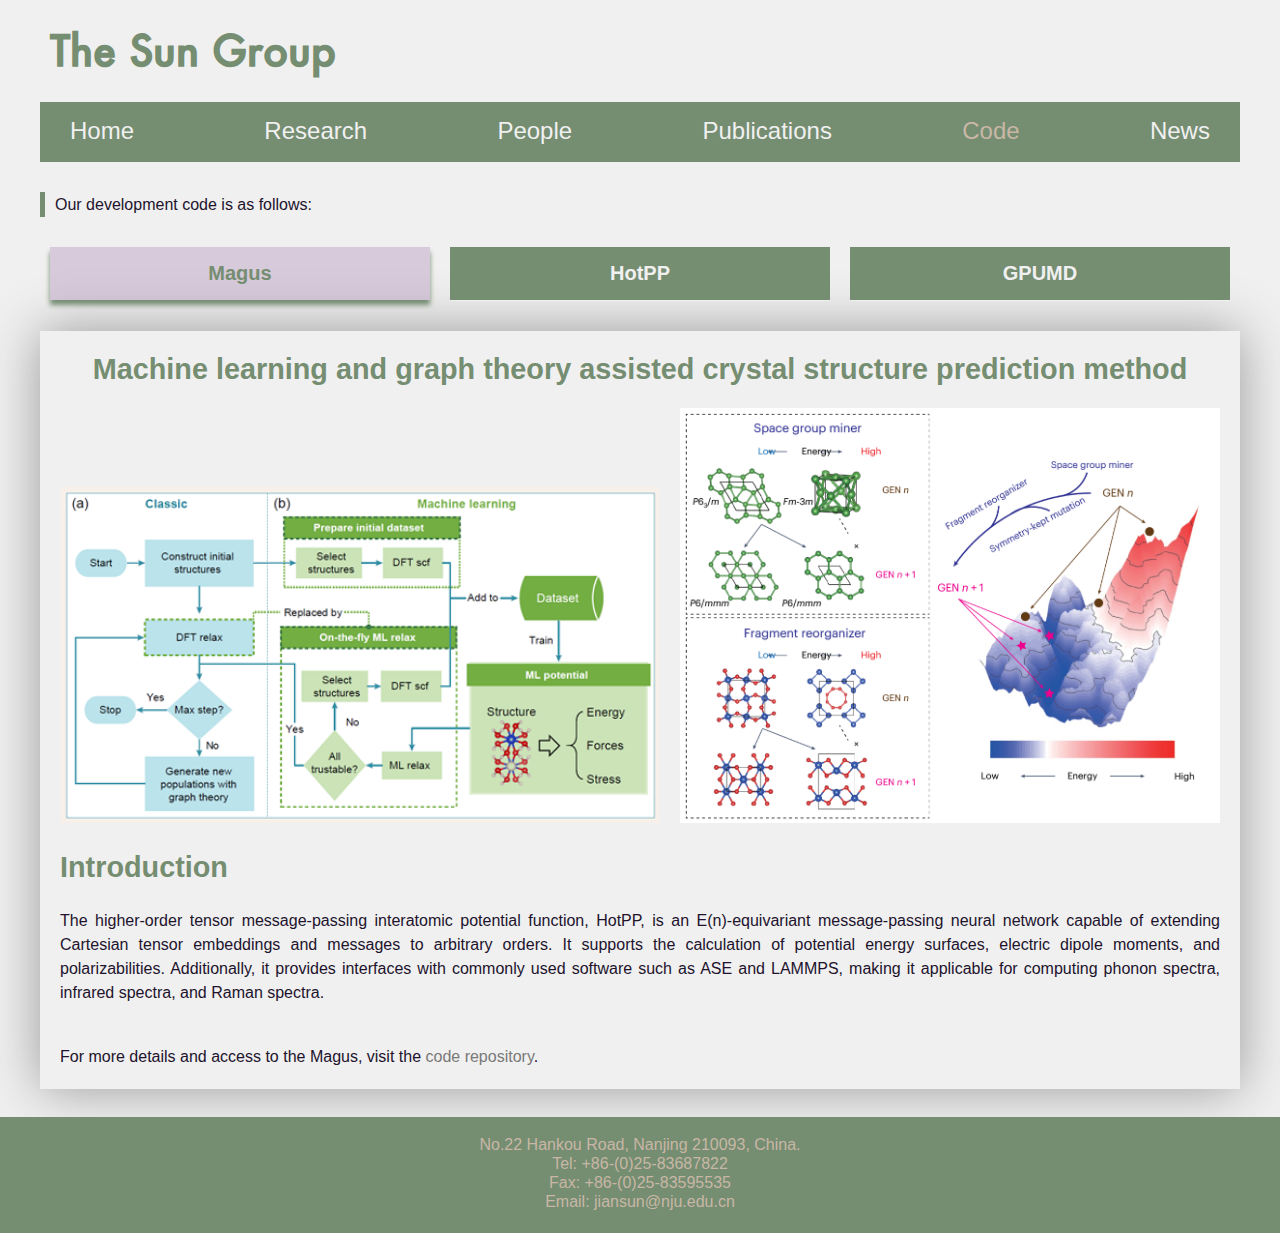
==== code.html @ 05ea0036 "web commit" ====
﻿
<!DOCTYPE html>
<html lang="en">
<head>
    <!-- Global site tag (gtag.js) - Google Analytics -->
    <script async src="https://www.googletagmanager.com/gtag/js?id=UA-117830668-1"></script>
    <script>
      window.dataLayer = window.dataLayer || [];
      function gtag(){dataLayer.push(arguments);}
      gtag('js', new Date());

      gtag('config', 'UA-117830668-1');
    </script>
    <meta charset="utf-8">
    <meta name="viewport" content="width=device-width, initial-scale=1.0">
    <!-- 这一条针对IE。使用IE最高版本渲染页面 -->
    <meta http-equiv="X-UA-Compatible" content="IE=Edge">
    <link rel="shortcut icon" href="/static/favicon.ico">
    <!--[if IE 9]>
    <link rel="stylesheet" href="/static/css/styles-ie.css">
    <![endif]-->

    <link rel="stylesheet" href="static/css/slick.css">
    <link rel="stylesheet" href="static/css/slick-theme.css">
    <link rel="stylesheet" href="static/css/styles.css">

</head>

<body>
    <div id="loading"></div>
    <!--主页-->
    <div class="container">
        <header class="page-header">
    <h1 class="lab-title"><a class="index-link" href="index.html">The Sun Group</a></h1>
    <button id="hamburger" data-bind="click: toggleNav"></button>
    <div class="clearboth"></div>
    <!--导航栏-->



    <ul class="navigation" data-bind="css: {open: navStatus() > 0}">

        <li class="nav-li">
            <a href="index.html" class="navlist-item ">Home</a>
        </li>

        <li class="nav-li">
            <a href="research.html" class="navlist-item ">Research</a>
        </li>

        <li class="nav-li">
            <a href="people.html" class="navlist-item ">People</a>
        </li>

        <li class="nav-li">
            <a href="publications.html" class="navlist-item ">Publications</a>
        </li>

        <li class="nav-li">
            <a href="" class="navlist-item nav-active">Code</a>
        </li>

        <li class="nav-li">
            <a href="news.html" class="navlist-item ">News</a>
        </li>

    </ul>


</header>


        <section class="main-content">
            <div class="intro">
                <p>Our development code is as follows:</p>
            </div>
            <div class="main-body">
                <ul class="achievements-title-list" data-bind="foreach: achievementsList">
                    <li class="achievement-title-item" data-bind="text: short, click: $parent.updateAchievement, css: {selected: short === $parent.currentAchievement().short}"></li>
                </ul>
                <article class="achievement-details" data-bind="with: currentAchievement">
                    <h3 class="full-title" data-bind="html: title"></h3>
                    <div data-bind="html: mediaCode"></div>
                    <div class="description" data-bind="foreach: details">
                        <p class="portion" data-bind="html: $data"></p>
                    </div>
                </article>
            </div>
        </section>
        <div class="clearboth"></div>
        <!--底部-->
        <footer class="page-footer">
            <p class="address">No.22 Hankou Road, Nanjing 210093, China.</p>
            <p class="address">Tel: +86-(0)25-83687822</p>
            <p class="address">Fax: +86-(0)25-83595535</p>
            <p class="address">Email: jiansun@nju.edu.cn</p>
        </footer>
<button id="go-top"></button>
</div>

    <script src="static/js/jquery-3.1.0.min.js"></script>
    <script src="static/js/knockout-3.4.0.js"></script>
    <script src="static/js/ko-code.js"></script>
    <script src="static/js/basic.js"></script>

</body>
</html>
---- static/css/styles.css ----
﻿/* 声明 WebFont */
@font-face {
    font-family: 'futura';
    src: url('../font/futura.eot');
    src:
    /* 此行是为了获取IE嵌入权限 */
    url('../font/futura.eot') format('embedded-opentype'),
    /* 此行是为了嵌入正常ttf字体文件，供大多数浏览器使用 */
    url('../font/futura.ttf') format('truetype');
}

/* reset，使各大浏览器显示效果一致 */
html,
body,
div,
span,
object,
iframe,
h1,
h2,
h3,
h4,
h5,
h6,
p,
blockquote,
pre,
a,
address,
code,
em,
img,
strong,
b,
u,
i,
dl,
dt,
dd,
ol,
ul,
li,
form,
label,
legend,
table,
caption,
tbody,
tfoot,
thead,
tr,
th,
td,
article,
aside,
canvas,
details,
embed,
figure,
figcaption,
footer,
header,
menu,
nav,
section,
time,
audio,
video {
    margin: 0;
    padding: 0;
    border: 0;
    font-size: 100%;
    font: inherit;
    vertical-align: baseline;
}
/* HTML5 display-role reset for older browsers */
article,
aside,
details,
figcaption,
figure,
footer,
header,
menu,
nav,
section {
    display: block;
}
body {
    line-height: 1;
}
ol,
ul,
li {
    list-style: none;
    line-height: normal;
}
blockquote,
q {
    quotes: none;
}
blockquote:before,
blockquote:after,
q:before,
q:after {
    content: '';
    content: none;
}
table {
    border-collapse: collapse;
    border-spacing: 0;
}
a {
    color: #797979;
    text-decoration: none;
}

a:hover {
    color: #c8b7a6;
}

.clearboth {
    clear: both;
}

html {
    height: 100%;
    -webkit-box-sizing: border-box;
    -moz-box-sizing: border-box;
    box-sizing: border-box;
}

*,
*:before,
*:after {
    -webkit-box-sizing: inherit;
    -moz-box-sizing: inherit;
    box-sizing: inherit;
}

body {
    min-height: 100%;
    position: relative;
    padding-bottom: 9rem;
}

html,
body,
section,
.container {
    width: 100%;
    margin: 0 auto;
    background-color: #f0f0f0;
    font-family: Helvetica, Arial, sans-serif;
}

.container {
    display: none;
}

#loading {
    width: 40px;
    height: 40px;
    background-color: #758d71;

    margin: 100px auto;
    -webkit-animation: sk-rotateplane 1.2s infinite ease-in-out;
    animation: sk-rotateplane 1.2s infinite ease-in-out;
}

@-webkit-keyframes sk-rotateplane {
    0% { -webkit-transform: perspective(120px) }
    50% { -webkit-transform: perspective(120px) rotateY(180deg) }
    100% { -webkit-transform: perspective(120px) rotateY(180deg)  rotateX(180deg) }
}

@keyframes sk-rotateplane {
    0% {
        transform: perspective(120px) rotateX(0deg) rotateY(0deg);
        -webkit-transform: perspective(120px) rotateX(0deg) rotateY(0deg)
    } 50% {
        transform: perspective(120px) rotateX(-180.1deg) rotateY(0deg);
        -webkit-transform: perspective(120px) rotateX(-180.1deg) rotateY(0deg)
    } 100% {
        transform: perspective(120px) rotateX(-180deg) rotateY(-179.9deg);
        -webkit-transform: perspective(120px) rotateX(-180deg) rotateY(-179.9deg);
    }
}

h1,h2,h3,h4,h5{
    font-weight: bold;
    color: #758d71;
}
h1{
    font-size: 2.6em;
    line-height: 2.45em;
}
h2{
    font-size: 2.1em;
    line-height: 1.9em;
}
h3{
    font-size: 1.8em;
    line-height: 1.65em;
}
h4{
    font-size: 1.65em;
    line-height: 1.4em;
}
h5{
    font-size: 1.4em;
    line-height: 1.25em;
}

p {
    color: #22132d;
}

button:hover {
    cursor: pointer;
}

.italic {
    font-style: italic;
}

.bold {
    font-weight: bold;
}

.page-header {
    border-bottom: 2px solid #758d71;
}

.lab-title {
    padding-left: 10px;
    font-family: 'futura', Helvetica, Arial, sans-serif;
    font-weight: bold;
}

.index-link {
    color: #758d71;
}

#hamburger {
    width: 30px;
    height: 30px;
    border: none;
    padding: 0;
    outline: none;
    background-color: rgba(0, 0, 0, 0);
    background-image: url('../image/hamburger.png');
    background-repeat: no-repeat;
    background-size: 30px 30px;
    z-index: 10;
    position: fixed;
    right: 1em;
    top: 35px;
}

.navigation {
    width: 100%;
    text-align: center;
    background-color: #758d71;
    z-index: 10;
    position: fixed;
    opacity: 0.8;
    /* This trasform moves the drawer off canvas. */
    -webkit-transform: translate(-100%, 0);
    -ms-transform: translate(-100%, 0);
    transform: translate(-100%, 0);
    /* Optionally, we animate the drawer. */
    transition: transform 0.3s ease;
}

.open {
    -webkit-transform: translate(0, 0);
    transform: translate(0, 0);
}

.nav-li {
    font-size: 24px;
    color: #f0f0f0;
    padding: 15px 0;
    border-bottom: 1px solid #f0f0f0;
}

.nav-li:last-child {
    border-bottom: none;
}

.navlist-item {
    color: #f0f0f0;
}

.intro {
    margin: 30px auto;
    padding: 0 10px;
    text-align: justify;
    font-size: 16px;
    line-height: 25px;
    border-left: 5px solid #758d71;
}

.page-footer {
    width: 100%;
    background-color: #758d71;
    margin: 20px auto 0 auto;
    padding: 20px 0;
    text-align: center;
    position: absolute;
    bottom: 0;
}

.address {
    color: #c8b7a6;
    margin-bottom: 3px; /* 调整元素间的间距 */
}

.footer-table {
    margin: 0 auto;
}

.footer-item {
    padding: 0 15px ;
}

#footer-mid-item {
    border-left: 1px solid #c8b7a6;
    border-right: 1px solid #c8b7a6;
}

.lab-website {
    display: block;
    margin: 10px 0;
}

#go-top {
    visibility: hidden;
    width: 50px;
    height: 50px;
    border: none;
    padding: 0;
    outline: none;
    background-color: rgba(0, 0, 0, 0);
    background-image: url('../image/top.png');
    background-repeat: no-repeat;
    background-size: 50px 50px;
    z-index: 10;
    opacity: 0.5;
    position: fixed;
    right: 1em;
    bottom: 1em;
}

#go-top:hover {
    opacity: 1;
}

@media screen and (min-width: 720px) {
    #hamburger {
        display: none;
    }

    .navigation {
        -webkit-transform: translate(0, 0);
        transform: translate(0, 0);
        position: static;
        opacity: 1;
        display: flex;
        flex-wrap: wrap;
        align-content: center;
        justify-content: space-between;
    }

    .nav-li {
        border-bottom: none;
    }

    .navlist-item {
        padding: 0 8px;
    }
}

@media screen and (min-width: 1200px) {
    .page-header,
    .navigation,
    .main-content {
        width: 1200px;
        margin: 0 auto;
    }

    .navlist-item {
        padding: 0 30px;
    }
}

.beta {
    font-size: 14px;
    font-weight: normal;
    padding-left: 5px;
}

/* 为iphone和ipod设置，隐藏video的控制按钮 */
video::-webkit-media-controls-play-button,
video::-webkit-media-controls-start-playback-button {
    opacity: 0;
    pointer-events: none;
    width: 5px;
}

.nav-active {
    color: #c8b7a6;
}

/* index page */
.intro-main {
    margin: 0 auto;
    display: flex;
    flex-wrap: wrap;
    flex-direction: row;
    align-content: center;
    justify-content: space-around;
}

.intro-achievements {
    max-width: 350px;
    text-align: center;
    box-shadow: 0 0 50px #999;
    margin: 0 auto 20px auto;
}

.achievements-title {
    overflow: hidden; /*溢出截取*/
    text-overflow: ellipsis; /*省略超出部分*/
    font-size: 18px;
    font-weight: bold;
}

.achievement-link {
    color: #758d71;
}

.main-images {
    width: 100%;
    padding-bottom: 10px;
}

.abstract {
    padding: 10px 15px;
    text-align: justify;
    line-height: 25px;
}

/* research page */
.main-body {
    text-align: center;
}

.achievements-title-list {
    margin-bottom: 30px;
}

.achievement-title-item {
    width: 100%;
    display: inline-block;
    padding: 15px;
    border-bottom: 1px solid #f0f0f0;
    font-size: 20px;
    font-weight: bold;
    color: #f0f0f0;
    background-color: #758d71;
}

.achievement-title-item:hover {
    color: #c8b7a6;
    cursor: pointer;
}

.selected {
    color: #758d71;
    background-color: rgba(187, 48, 215, 0.2);
    border-bottom: none;
    box-shadow: 0 5px 5px 0 #758d71;
    transition: all 0.3s ease;
}

.achievement-details {
    box-shadow: 0 0 50px #999;
    transition: opacity 0.2s ease;
}

.full-title {
    padding: 15px 0;
}

.main-images {
    width: 100%;
    max-width: 388px;
    padding-bottom: 10px;
}

.description {
    text-align: left;
}

.portion {
    line-height: 1.5em;
    padding: 10px;
    text-align: justify;
}

.paper-link {
    color: #758d71;
}

.indices-list {
    list-style: disc inside none;
    border-left: 5px solid #758d71;
    padding-left: 10px;
}

.research-item-name {
    font-size: 1.2em;
    font-weight: bold;
}

.indices-item {
    list-style: inherit;
    line-height: 1.5em;
}

.item-title {
    text-align: left;
}

.inside-list {
    list-style: circle inside none;
    padding-left: 10px;
}

.inside-item {
    list-style: inherit;
    line-height: 1.5em;
}

@media screen and (min-width: 500px) {
    .achievements-title-list {
        display: flex;
        justify-content: space-between; /* 自适应调整间距 */
        align-items: center; /* 垂直居中 */
    }

    .achievement-title-item {
        flex: 1; /* 让每个元素自适应宽度 */
        margin: 0 10px; /* 设置元素之间的间距 */
    }
}

/* research页面的子页面 */
.research-item-container {
  margin: 20px 10px;
}

.research-video {
  display: block;
  width: 100%;
  max-width: 540px;
  margin: 20px auto;
}

/* publication page */
/* 年份导航条 */
.timeline {
    width: 100%;
    background: -prefix-radial-gradient(#999 10%, #f0f0f0);
    background: radial-gradient(#999 10%, #f0f0f0);
}

/* 年份导航条在页面向下滚动时，固定在屏幕头部 */
.sticky {
    position: fixed;
    top: 0;
    left: 0;
    right: 0;
    margin: auto;
    box-shadow: 0 0 50px #999;
    z-index: 1;
}

/* 当导航条变为fixed时，用这个占位 */
.occupy {
    width: 1px;
    height: 56px;
    display: none;
}

.slick-nav {
    width: calc(100% - 50px);
    padding: 20px 0 1px 0;
    text-align: center;
    position: relative;
    opacity: 0.8;
}

.slick-nav:hover {
    opacity: 1;
}

.slick-list {
    border-bottom: 1px dashed #758d71;
    height: 35px;
}

.slick-item {
    height: 18px;
}

.slick-link {
    position: relative;
    display: inline-block;
}

.slick-link::after {
    position: absolute;
    content: '';
    width: 5px;
    height: 5px;
    background-color: #c8b7a6;
    top: 29px;
    left: calc(50% - 5px);
}

.slick-prev:before, .slick-next:before {
    color: #758d71;
}

.publication-main-content {
    position: relative;
}

/* 时间轴背景竖线 */
.publication-main-content::before {
    content: '';
    position: absolute;
    left: 18px;
    height: 100%;
    width: 4px;
    background-color: #758d71;
    opacity: 0.3;
}

.year-collection {
    box-shadow: 0 0 50px #999;
    margin-bottom: 15px;
    padding: 10px;
    position: relative;
    padding-left: 40px;
}

.year-collection::before {
    position: absolute;
    content: '';
    top: 26px;
    left: 11px;
    width: 18px;
    height: 18px;
    background-color: #c8b7a6;
    border-radius: 50%;
}

.year {
    position: absolute;
    top: 18px;
    left: 50px;
    transition: all 0.5s ease;
}

.year:hover {
    -webkit-transform: scale(1.2);
    transform: scale(1.2);
    color: #c8b7a6;
    cursor: pointer;
}

/* 当点击年度导航条中的年份链接时，用此暗锚修复内容与导航条重叠的问题
segmentfault链接：https://segmentfault.com/q/1010000000124208 */
.target-fix {
    position: relative;
    top: -56px;
    display: block;
    height: 0;
    /*chrome doesn't recognize the anchor if overflow is hidden.*/
    /*overflow: hidden;*/
}

.current-year {
    -webkit-transform: scale(1.2);
    transform: scale(1.2);
    color: #c8b7a6;
    cursor: pointer;
}

.paper-list {
    margin-top: 55px;
    list-style: disc inside none;
    text-align: justify;
}

.paper {
    list-style: inherit;
    line-height: 1.5em;
    padding: 10px 0;
}

.paper-link {
    text-decoration: underline;
    color: #8fb189;
    font-size: 18px;
    font-weight: bold;

}

@media screen and (min-width: 1200px) {
    .timeline {
        width: 1200px;
        margin: 0 auto;
    }
}

/* 以下代码参考自https://codyhouse.co/gem/vertical-timeline/，
目的是加载publication每年的内容时，有个动画效果 */
.is-hidden {
    visibility: hidden;
}

.bounce-in {
    visibility: visible;
    -webkit-animation: cd-bounce-1 0.6s;
    -moz-animation: cd-bounce-1 0.6s;
    animation: cd-bounce-1 0.6s;
}

@-webkit-keyframes cd-bounce-1 {
    0% {
        opacity: 0;
        -webkit-transform: scale(0.8);
    }

    100% {
        -webkit-transform: scale(1);
    }
}
@-moz-keyframes cd-bounce-1 {
    0% {
        opacity: 0;
        -moz-transform: scale(0.8);
    }

    100% {
        -moz-transform: scale(1);
    }
}
@keyframes cd-bounce-1 {
    0% {
        opacity: 0;
        -webkit-transform: scale(0.8);
        -moz-transform: scale(0.8);
        -ms-transform: scale(0.8);
        -o-transform: scale(0.8);
        transform: scale(0.8);
    }

    100% {
        -webkit-transform: scale(1);
        -moz-transform: scale(1);
        -ms-transform: scale(1);
        -o-transform: scale(1);
        transform: scale(1);
    }
}

/* pepople page */
.entypo-globe:before {
    content: '\1F30E';
    color: #758d71;
}

.entypo-users:before {
    content: '\1f465';
    color: #758d71;
}

img {
    max-width: 100%;
}

.people-main-content {
    margin-top: 0;
}

.card {
    box-shadow: 0 0 50px #999;
    margin-bottom: 15px;
    text-align: center;
}

.boss {
    padding-top: 5px;
}

#boss-img {
    border-radius: 50%;
    width: 200px;
    margin: 10px 0;
}

.boss-name-chinese {
    font-family: 'Microsoft YaHei', '微软雅黑', 'Hiragino Sans GB', '冬青黑体',  sans-serif;
}

#boss-biography {
    display: block;
    margin: 10px auto;
    width: 120px;
    background-color: #758d71;
    color: #f0f0f0;
    box-shadow: 0 0 50px #999;
    font-weight: bold;
    text-align: center;
    padding: 10px;
}

#boss-biography:hover {
    color: #c8b7a6;
}

.boss-contact {
    text-align: left;
    padding-left: 15px;
    padding-bottom: 15px;
}

.purple {
    color: #758d71;
}

.boss-contact-head {
    padding: 15px;
    border-top: 1px solid #758d71;
    text-align: left;
}

.boss-contact-item {
    padding: 3px 20px;
}

.boss-contact-link {
    color: #22132d;
    text-decoration: underline;
}

.degree {
    text-align: left;
    padding: 15px 10px;
}

.member-item {
    margin-bottom: 15px;
    padding: 15px 0;
}

.menber-img {
    border-radius: 50%;
    width: 150px;
}

.alumni {
    text-decoration: underline;
}

.alumni:hover {
    cursor: pointer;
    color: #c8b7a6;
}

/* pop up box */
#overlay{
    position: fixed;
    top: 0;
    left: 0;
    width: 100%;
    height: 100%;
    background-color: rgba(0, 0, 0, 0.8);
    z-index: 1001;
    transition: all 0.3s ease;
}

/* pop up box */
#alumni-box {
    position: fixed;
    top: calc(25% + 30px);
    left: 0;
    right: 0;
    width: 100%;
    height: 50%;
    background-color: #f0f0f0;
    z-index: 1002;
    overflow: auto;
    padding-top: 20px;
    margin: auto;
    -webkit-transition: opacity 0.3s ease;
    -moz-transition: opacity 0.3s ease;
    -ms-transition: opacity 0.3s ease;
    transition: opacity 0.3s ease;
}

#alumni-header {
    width: 100%;
    height: 30px;
    background-color: #758d71;
    position: fixed;
    top: 25%;
    z-index: 1003;
    margin: auto;
    left: 0;
    right: 0;
    -webkit-transition: opacity 0.3s ease;
    -moz-transition: opacity 0.3s ease;
    -ms-transition: opacity 0.3s ease;
    transition: opacity 0.3s ease;
}

#close-alumni {
    font-size: 15px;
    position: absolute;
    right: 10px;
    top: 5px;
}

#alumni-body {
    text-align: left;
    padding: 10px;
    display: flex;
    flex-wrap: wrap;
    justify-content: center;
}

.alumni-school {
    text-align: center;
}

.alumni-degree {
    margin: 15px;
    width: 200px;
}

.alumni-member-list {
    height: 128px;
    overflow: auto;
}

.nooverflow {
    overflow: hidden;
    padding-right: 16px;
}

.beneath {
    opacity: 0;
    visibility: hidden;
}

/* responsive design */
@media screen and (min-width: 480px) {
    .boss,
    .member-list {
        display: flex;
        flex-wrap: wrap;
        justify-content: center;
        align-items: center;
    }

    #boss-img-area {
        width: 45%;
        text-align: center;
        padding: 0 10px;
    }

    .boss-info {
        width: 50%;
    }

    .boss-more {
        width: 50%;
    }

    .boss-contact-head {
        border-top: none;
    }

    .boss-contact {
        width: 100%;
    }

    .boss-contact-head {
        display: block;
        width: 100%;
    }

    .member-list {
        justify-content: space-around;
    }

    .member-item {
        margin: 10px;
        padding: 10px;
    }
}

@media screen and (min-width: 520px) {
    #alumni-box {
        width: 520px;
    }

    #alumni-header {
        width: 520px;
    }
}

@media screen and (min-width: 720px) {
    .boss-info {
        width: 40%;
    }

    .boss-more {
        width: 60%;
    }
}

@media screen and (min-width: 1080px) {
    .boss-contact {
        padding-left: 5%;
    }

    .member-list {
        justify-content: flex-start;
    }

    .member-item {
        padding: 15px;
    }
}

/* sctructure page */
#research-orientation {
    text-align: center;
}

.orientation-item {
    width: 100%;
    display: inline-block;
    padding: 15px;
    border-bottom: 1px solid #f0f0f0;
    font-size: 20px;
    font-weight: bold;
    color: #f0f0f0;
    background-color: #758d71;
}

.orientation-item:hover {
    color: #c8b7a6;
    cursor: pointer;
}

.selected {
    color: #758d71;
    background-color: rgba(116, 52, 129, 0.2);
    border-bottom: none;
    box-shadow: 0 5px 5px 0 #758d71;
    transition: all 0.3s ease;
}

.current-orientation {
    transition: opacity 0.2s ease;
}

.category-item {
    box-shadow: 0 0 50px #999;
    margin-bottom: 15px;
}

.category-name {
    padding: 15px;
}

.sub-category-list {
    padding: 0 15px;
}

.vice-name {
    padding-left: 15px;
}

.item-info {
    display: flex;
    flex-wrap: wrap;
}

.item-content {
    width: 145px;
    text-align: center;
    display: inline-block;
    margin-bottom: 20px;
    vertical-align: top;
}

.item-name {
    line-height: 56px;
}

.item-name-inside {
    display: inline-block;
    vertical-align: middle;
    line-height: normal;
}

.item-thumbnail:hover {
    cursor: pointer;
}

/* 弹出对话框相关元素设置 */
#current-structure {
    margin-bottom: 50px;
}

#overlay{
    position: fixed;
    top: 0;
    left: 0;
    width: 100%;
    height: 100%;
    background-color: rgba(0, 0, 0, 0.8);
    z-index: 1001;
    transition: all 0.3s ease;
}

.beneath {
    opacity: 0;
    visibility: hidden;
}

#popup-header {
    width: 100%;
    height: 30px;
    background-color: #758d71;
    margin-bottom: 10px;
}

#closeit {
    float: right;
    font-size: 15px;
    position: relative;
    right: 10px;
    top: 5px;
}

#closeit:hover {
    cursor: pointer;
}

#popup-structure {
    position: fixed;
    top: calc(15% + 10px);
    left: 0;
    right: 0;
    width: 100%;
    max-width: 600px;
    height: 70%;
    background-color: #f0f0f0;
    z-index: 1002;
    margin: auto;
    -webkit-transition: opacity 0.3s ease;
    -moz-transition: opacity 0.3s ease;
    -ms-transition: opacity 0.3s ease;
    transition: opacity 0.3s ease;
}

#popup-body {
    padding: 10px;
    height: calc(100% - 40px);
    overflow: auto;
    text-align: center;
}

.large-img {
    margin: 10px 0;
    max-width: 100%;
}

.describtion {
    text-align: left;
    padding: 5px 30px;
    line-height: 20px;
}

/* 禁止窗口弹出后，滚动页面 */
.nooverflow {
    overflow: hidden;
    padding-right: 16px;
}

@media screen and (max-width: 620px) {
    .item-info {
        justify-content: space-around;
    }
}

@media screen and (min-width: 720px) {
    #research-orientation {
        height: 76px;
    }

    .orientation-item {
        width: calc(24% - 4px);
        height: 100%;
        line-height: 15px;
        vertical-align: middle;
    }

    .orientation-item:after{
        display: inline-block;
        width: 0;
        height: 100%;
        vertical-align: middle;
        content: '';
    }
}

/* lab event page */
.lab-event-intro {
    text-align: center;
}

.scholl-logo {
    width: calc(50% - 5px);
    max-width: 200px;
}

#tsinghua-event-tags {
    text-align: center;
}

.event-title {
    width: 100%;
    display: inline-block;
    padding: 15px;
    border-bottom: 1px solid #f0f0f0;
    font-size: 20px;
    font-weight: bold;
    color: #f0f0f0;
    background-color: #758d71;
}

.event-title:hover {
    color: #c8b7a6;
    cursor: pointer;
}

.selected {
    color: #758d71;
    background-color: rgba(116, 52, 129, 0.2);
    border-bottom: none;
    box-shadow: 0 5px 5px 0 #758d71;
    transition: all 0.3s ease;
}

.current-event-item {
    padding: 10px;
    margin-bottom: 15px;
    box-shadow: 0 0 50px #999;
}

.name {
    padding: 10px 0;
}

.awards {
    list-style: disc inside none;
}

.award {
    list-style: inherit;
    line-height: 1.5em;
    text-align: justify;
}

.happy-pics {
    display: block;
    max-width: 100%;
    margin: 20px auto;
    box-shadow: 0 0 50px #999;
}

@media screen and (min-width: 610px) {
    .event-title {
        width: 30%;
    }
}

@media screen and (min-width: 720px) {
    .happy-pics {
        display: inline-block;
        width: calc(50% - 42.5px);
        margin: 20px;
    }
}

/* 404 page */
.error-main-content {
    text-align: center;
    padding-top: 30px;
}

.error-img {
    width: 100%;
    max-width: 400px;
}

@media screen and (min-width: 720px) {
    .error-main-content {
        padding-top: 180px;
    }
}


.image-container {
    display: flex;
    justify-content: center;  /* 水平居中 */
    gap: 15px;                /* 图片间距替代 margin-left/margin-right */
  }
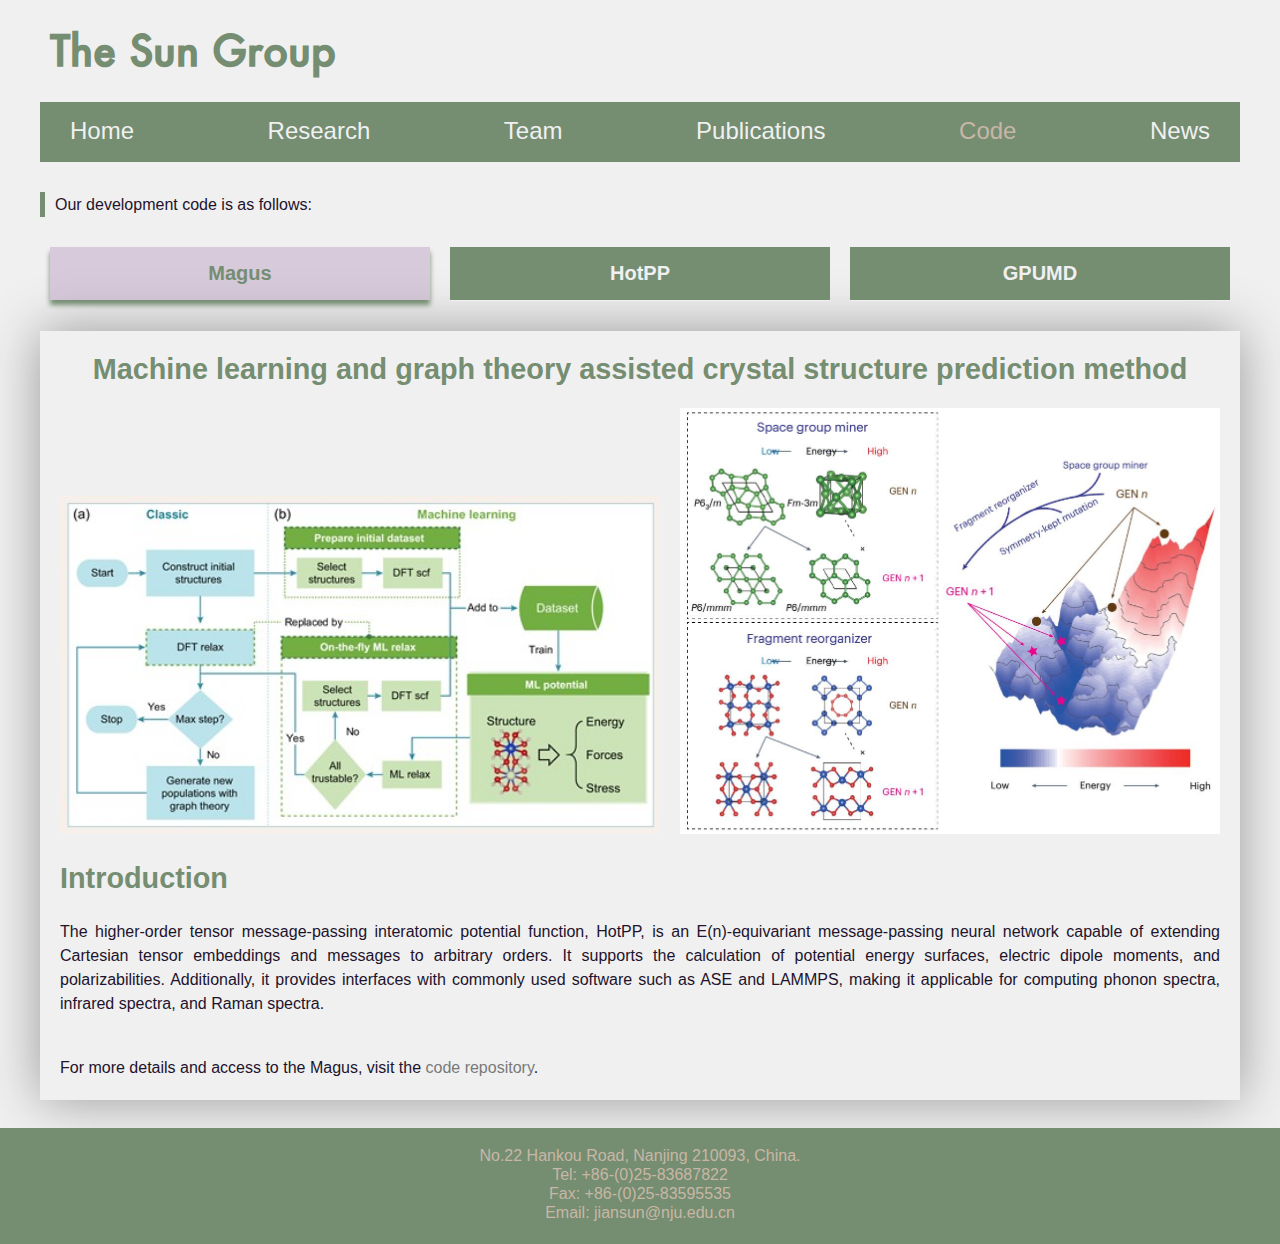
==== commit 05bc66ad: "new change" ====
--- a/code.html
+++ b/code.html
@@ -49,7 +49,7 @@
         </li>
 
         <li class="nav-li">
-            <a href="people.html" class="navlist-item ">People</a>
+            <a href="Team.html" class="navlist-item ">Team</a>
         </li>
 
         <li class="nav-li">
--- a/static/css/styles.css
+++ b/static/css/styles.css
@@ -795,7 +795,7 @@
     max-width: 100%;
 }
 
-.people-main-content {
+.Team-main-content {
     margin-top: 0;
 }
 
@@ -872,6 +872,7 @@
 
 .menber-img {
     border-radius: 50%;
+    height: 150px;
     width: 150px;
 }
 
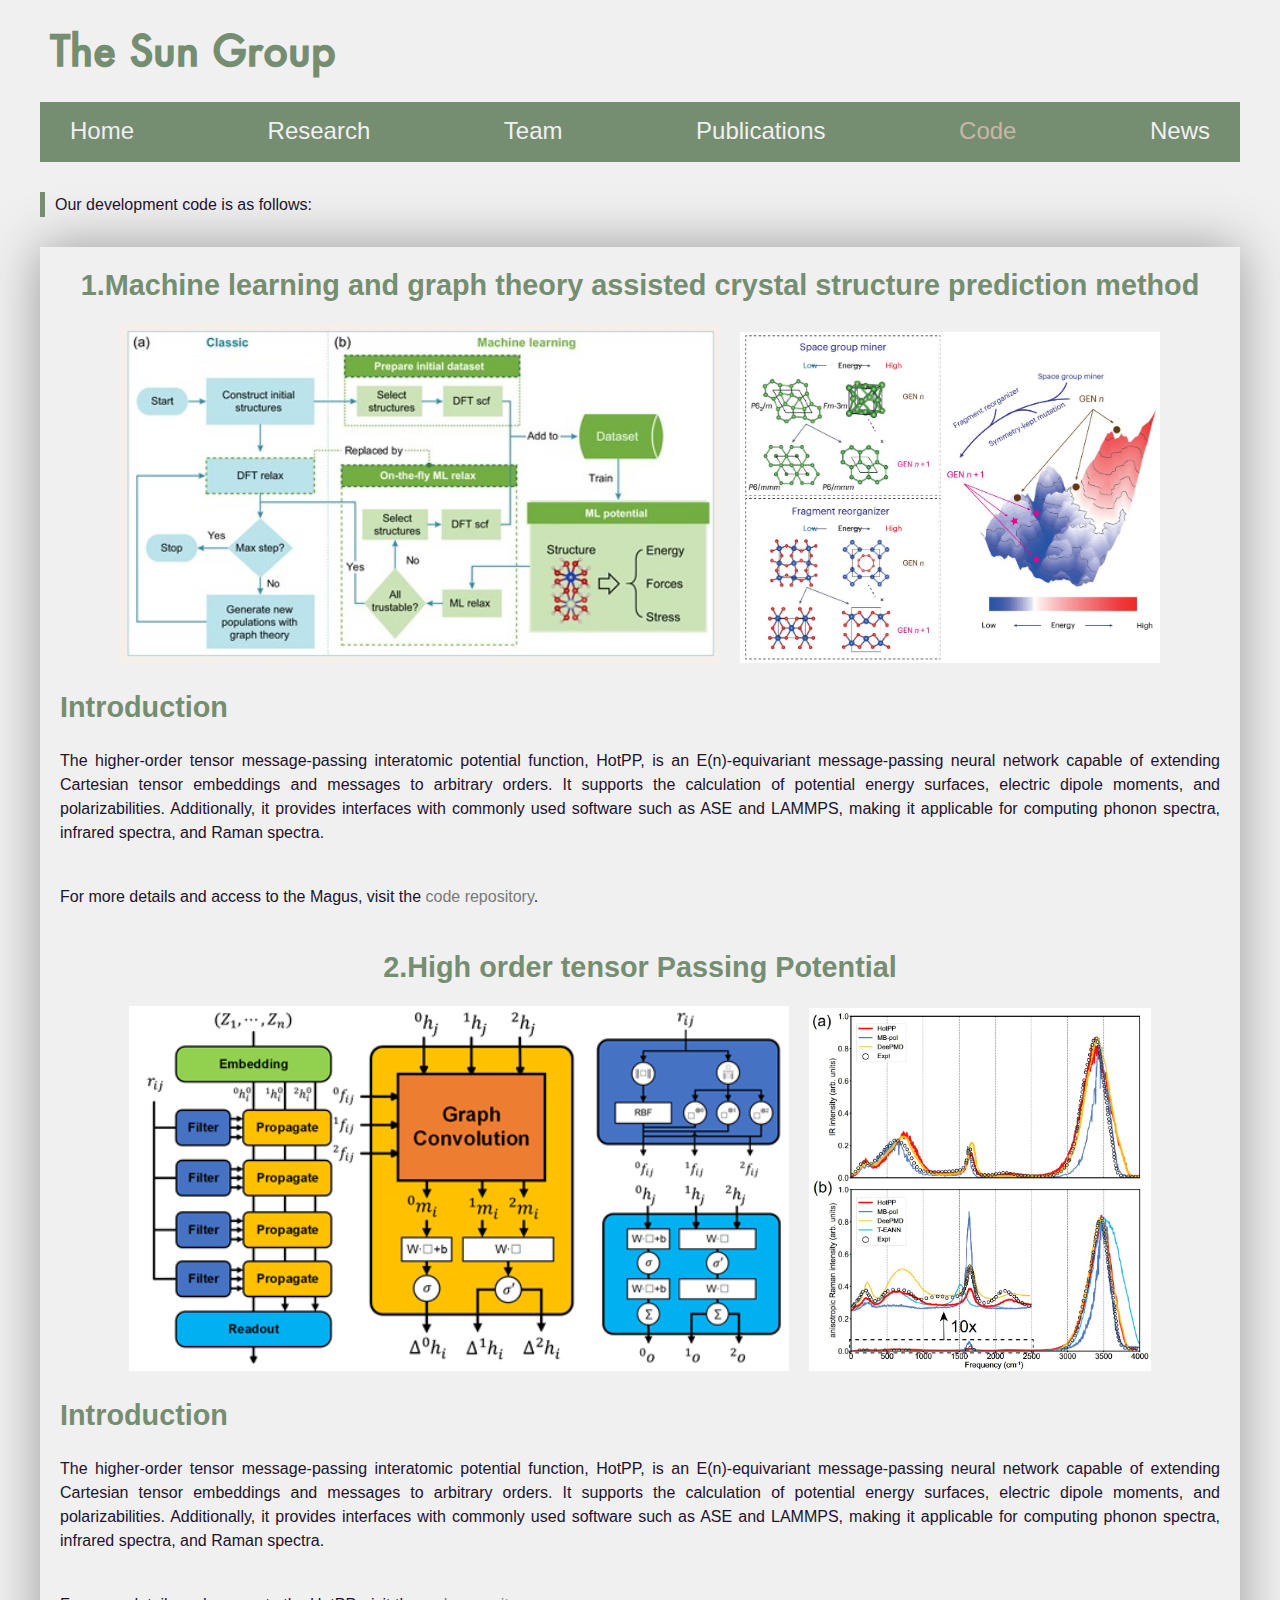
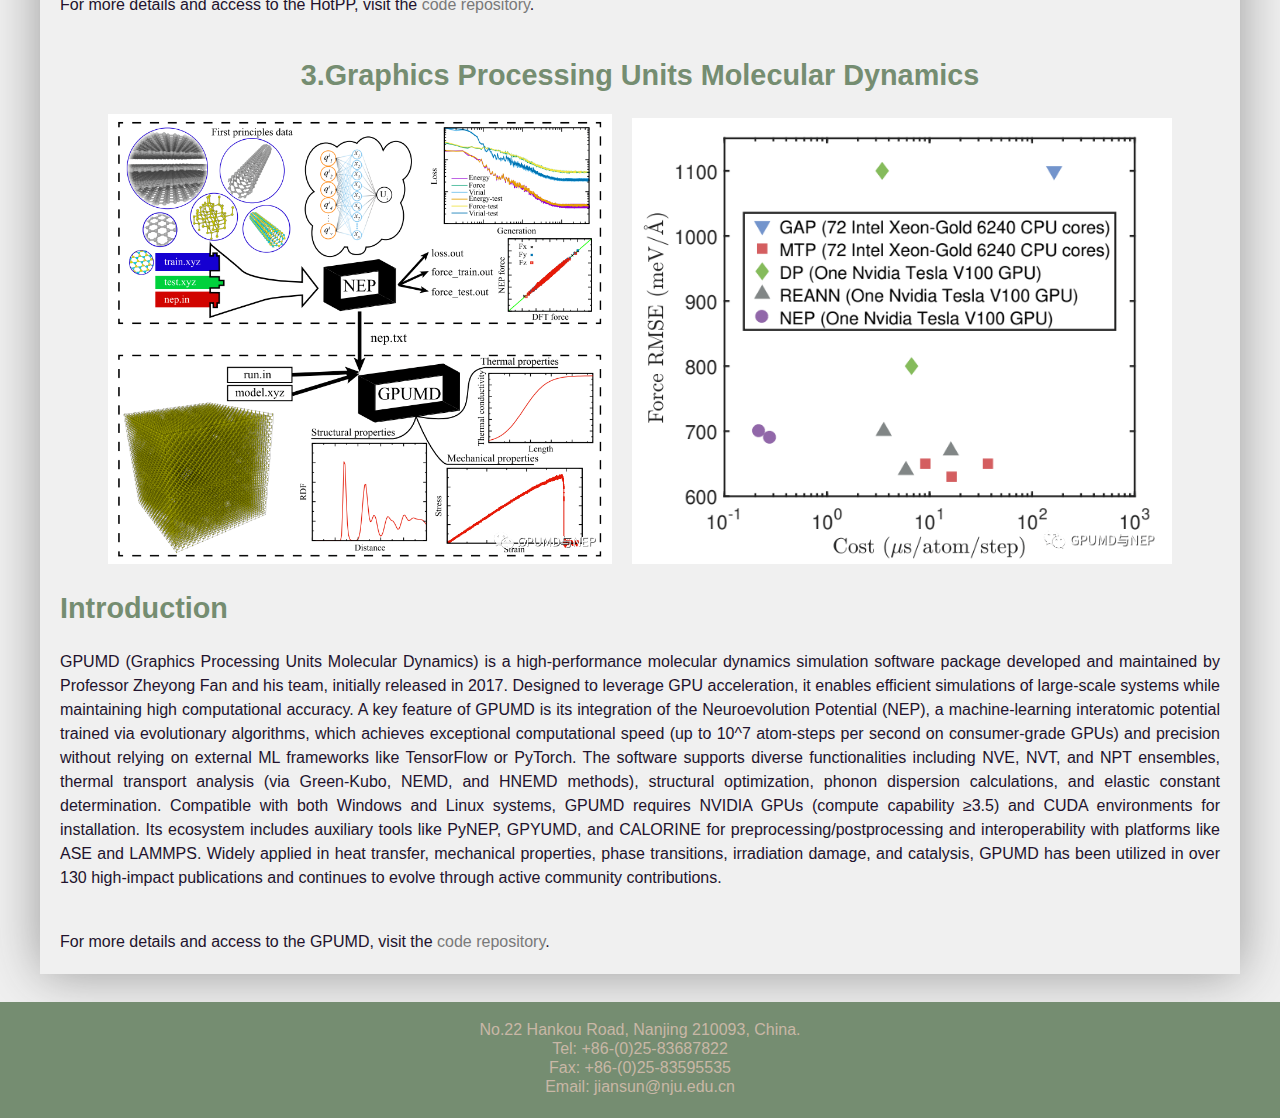
==== commit b857743f: "new change" ====
--- a/code.html
+++ b/code.html
@@ -49,7 +49,7 @@
         </li>
 
         <li class="nav-li">
-            <a href="Team.html" class="navlist-item ">Team</a>
+            <a href="team.html" class="navlist-item ">Team</a>
         </li>
 
         <li class="nav-li">
@@ -75,13 +75,23 @@
                 <p>Our development code is as follows:</p>
             </div>
             <div class="main-body">
-                <ul class="achievements-title-list" data-bind="foreach: achievementsList">
+                <!-- <ul class="achievements-title-list" data-bind="foreach: achievementsList">
                     <li class="achievement-title-item" data-bind="text: short, click: $parent.updateAchievement, css: {selected: short === $parent.currentAchievement().short}"></li>
-                </ul>
+                </ul> -->
                 <article class="achievement-details" data-bind="with: currentAchievement">
-                    <h3 class="full-title" data-bind="html: title"></h3>
-                    <div data-bind="html: mediaCode"></div>
-                    <div class="description" data-bind="foreach: details">
+                    <h3 class="full-title" data-bind="html: title1"></h3>
+                    <div data-bind="html: mediaCode1"></div>
+                    <div class="description" data-bind="foreach: details1">
+                        <p class="portion" data-bind="html: $data"></p>
+                    </div>
+                    <h3 class="full-title" data-bind="html: title2"></h3>
+                    <div data-bind="html: mediaCode2"></div>
+                    <div class="description" data-bind="foreach: details2">
+                        <p class="portion" data-bind="html: $data"></p>
+                    </div>
+                    <h3 class="full-title" data-bind="html: title3"></h3>
+                    <div data-bind="html: mediaCode3"></div>
+                    <div class="description" data-bind="foreach: details3">
                         <p class="portion" data-bind="html: $data"></p>
                     </div>
                 </article>
--- a/static/css/styles.css
+++ b/static/css/styles.css
@@ -510,6 +510,8 @@
     text-align: justify;
 }
 
+
+
 .paper-link {
     color: #758d71;
 }
